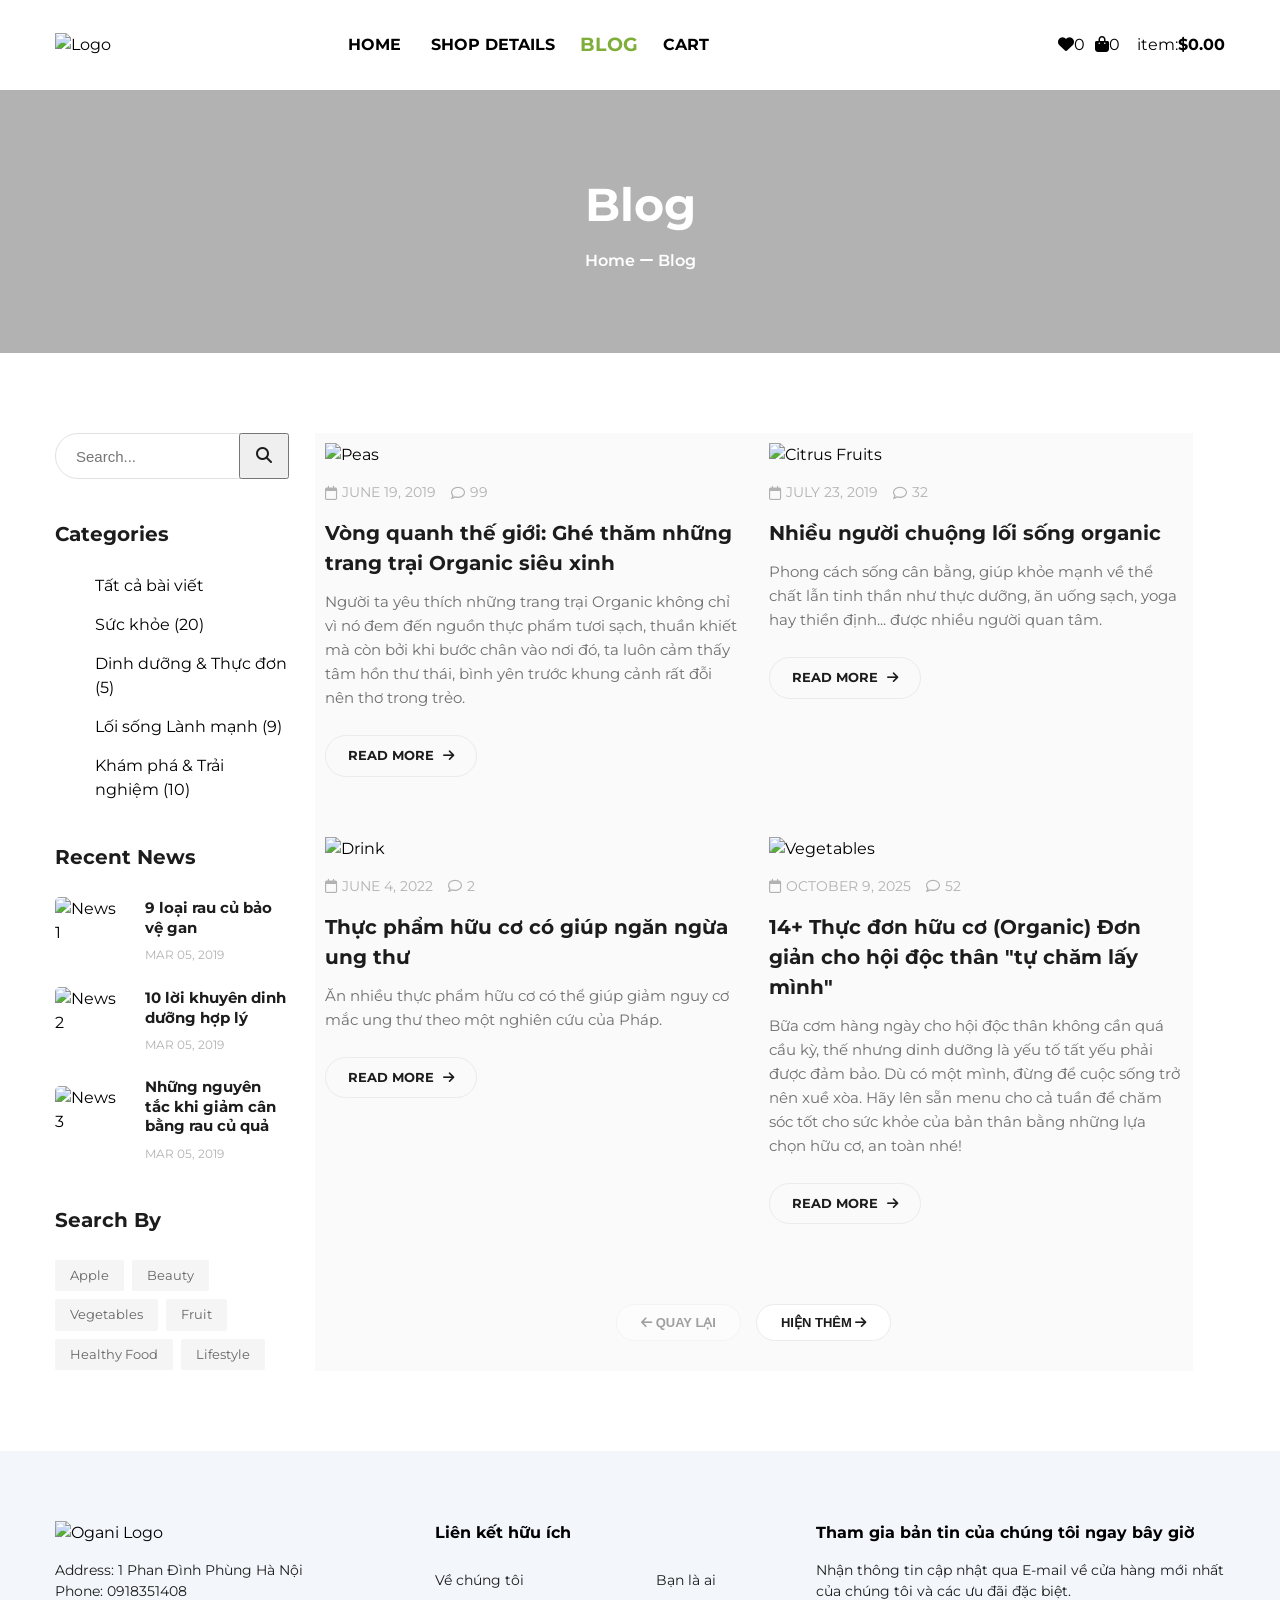
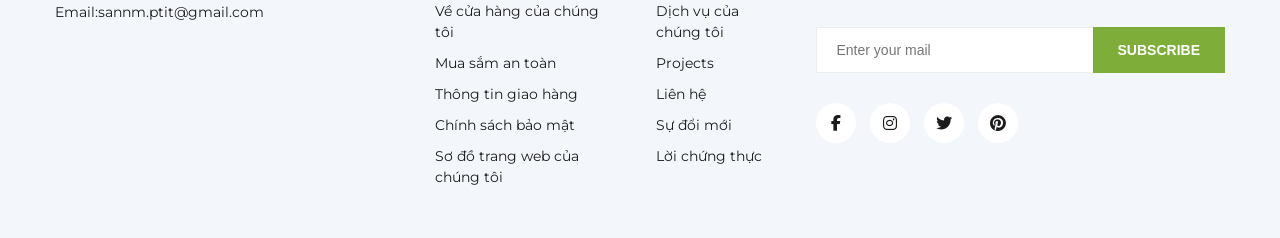
==== web/san.html @ 6c47dbf7 "up code ogani" ====
<!DOCTYPE html>
<html lang="vi">
<head>
    <meta charset="UTF-8">
    <meta name="viewport" content="width=device-width, initial-scale=1.0">
    <title>Ogani Blog - Layout Demo</title>
    <link rel="stylesheet" href="san.css">
    <link href="https://fonts.googleapis.com/css2?family=Montserrat:wght@400;700&display=swap" rel="stylesheet">
    <link rel="stylesheet" href="https://cdnjs.cloudflare.com/ajax/libs/font-awesome/6.4.0/css/all.min.css">
    <style>
  
    </style>
</head>
<body>
    <header class ="header-hai">
        <div class ="o1-hai"><a href = "hai.html"><img src = "https://preview.colorlib.com/theme/ogani/img/logo.png" alt="Logo"></a></div>
        <div class ="o2-hai">
            <nav class = "menu-hai">
                <ul>
                    <li><a href ="hai.html">HOME</a></li>
                    <li><a href ="dang.html">SHOP DETAILS</a></li>
                    <li><a href ="v.html">BLOG</a></li>
                    <li><a href ="a.html">CART</a></li>
                </ul>
            </nav>
            <div class ="cart-hai"> 
                <div class ="icon-hai">
                    <a href ="#"><div class="icon1-hai"><i class="fa fa-heart"></i><span>0</span></div></a>
                    <a href ="#"><div class="icon2-hai"><i class="fa fa-shopping-bag"></i><span>0</span></div></a>
                </div>
                <div class="cart-price-hai">item: <span><b>$0.00</b></span></div>
            </div>
        </div>
    </header>
    
    <section class="phan-khung-nen">
        <div class="container">
            <div class="khung-nen-text">
                <h2>Blog</h2>
                <span>Home <i class="fa-solid fa-minus"></i> Blog</span>
            </div>
        </div>
    </section>

    <section class="phan-blog">
        <div class="container">
            <div class="blog-cuc-o-giua">
                
                <div class="sidebar">
                    <div class="sidebar-tim-kiem">
                        <form action="#" onsubmit="event.preventDefault();">
                            <input type="text" id="search-input-hai" placeholder="Search..." autocomplete="off">
                            <button type="submit"><i class="fa-solid fa-magnifying-glass"></i></button>
                            <div class="search-dropdown-hai" id="search-dropdown-hai"></div>
                        </form>
                    </div>

                    <div class="sidebar-danh-muc">
                        <h4 class="sidebar-tieu-de">Categories</h4>
                        <ul id="category-list-hai">
                            <li><a href="#" data-cat="all">Tất cả bài viết</a></li>
                            <li><a href="#" data-cat="suc-khoe">Sức khỏe (20)</a></li>
                            <li><a href="#" data-cat="dinh-duong">Dinh dưỡng & Thực đơn (5)</a></li>
                            <li><a href="#" data-cat="loi-song">Lối sống Lành mạnh (9)</a></li>
                            <li><a href="#" data-cat="kham-pha">Khám phá & Trải nghiệm (10)</a></li>
                        </ul>
                    </div>

                    <div class="sidebar-recent-news">
                        <h4 class="sidebar-tieu-de">Recent News</h4>
                        <a href="https://hewel.com.vn/tin-tuc/rau-giai-doc-gan.html" target="_blank" class="recent-news-item">
                            <div class="recent-news-pic">
                                <img src="https://preview.colorlib.com/theme/ogani/img/blog/sidebar/sr-1.jpg" alt="News 1">
                            </div>
                            <div class="recent-news-text">
                                <h6> 9 loại rau củ bảo vệ gan</h6>
                                <span>MAR 05, 2019</span>
                            </div>
                        </a>

                        <a href="https://www.vinmec.com/vie/bai-viet/10-loi-khuyen-dinh-duong-hop-ly-vi" target="_blank" class="recent-news-item">
                            <div class="recent-news-pic">
                                <img src="https://preview.colorlib.com/theme/ogani/img/blog/sidebar/sr-2.jpg" alt="News 2">
                            </div>
                            <div class="recent-news-text">
                                <h6>10 lời khuyên dinh dưỡng hợp lý</h6>
                                <span>MAR 05, 2019</span>
                            </div>
                        </a>

                        <a href="#https://thethaokimthanh.vn/suc-khoe-dinh-duong/nhung-nguyen-tac-khi-giam-can-bang-rau-cu-qua-d9007.htm" target="_blank" class="recent-news-item">
                            <div class="recent-news-pic">
                                <img src="https://preview.colorlib.com/theme/ogani/img/blog/sidebar/sr-3.jpg" alt="News 3">
                            </div>
                            <div class="recent-news-text">
                                <h6>Những nguyên tắc khi giảm cân bằng rau củ quả</h6>
                                <span>MAR 05, 2019</span>
                            </div>
                        </a>
                    </div>

                    <div class="sidebar-tags">
                        <h4 class="sidebar-tieu-de">Search By</h4>
                        <div class="tags-list" id="tags-container-hai">
                            <a href="#">Apple</a>
                            <a href="#">Beauty</a>
                            <a href="#">Vegetables</a>
                            <a href="#">Fruit</a>
                            <a href="#">Healthy Food</a>
                            <a href="#">Lifestyle</a>
                        </div>
                    </div>

                </div>

                <div class="blog-content">
                    <div class="blog-list-new" id="blog-list-container-hai">
                        
                        <div class="blog-item-new" data-id="p1" data-category="kham-pha" data-tags="Vegetables, Healthy Food, Lifestyle">
                            <div class="blog-item-new__pic">
                                <img src="https://channel.mediacdn.vn/2019/6/19/photo-1-15609273793071452348158.jpg" alt="Peas">
                            </div>
                            <div class="blog-item-new__text">
                                <ul class="blog-item-ngay-dang">
                                    <li><i class="fa-regular fa-calendar"></i> JUNE 19, 2019</li>
                                    <li><i class="fa-regular fa-comment"></i> 99</li>
                                </ul>
                                <h5><a href="https://kenh14.vn/vong-quanh-the-gioi-ghe-tham-nhung-trang-trai-organic-sieu-xinh-20190619135942686.chn" target="_blank">Vòng quanh thế giới: Ghé thăm những trang trại Organic siêu xinh</a></h5>
                                <p>Người ta yêu thích những trang trại Organic không chỉ vì nó đem đến nguồn thực phẩm tươi sạch, thuần khiết mà còn bởi khi bước chân vào nơi đó, ta luôn cảm thấy tâm hồn thư thái, bình yên trước khung cảnh rất đỗi nên thơ trong trẻo.</p>
                                <a href="https://kenh14.vn/vong-quanh-the-gioi-ghe-tham-nhung-trang-trai-organic-sieu-xinh-20190619135942686.chn" target="_blank" class="blog-item-new-read-more">READ MORE <i class="fa-solid fa-arrow-right"></i></a>
                            </div>
                        </div>

                        <div class="blog-item-new" data-id="p2" data-category="loi-song" data-tags="Lifestyle, Beauty">
                            <div class="blog-item-new__pic">
                                <img src="https://i1-giadinh.vnecdn.net/2019/07/23/629087757-w500-8629-1563852495.png?w=0&h=0&q=100&dpr=2&fit=crop&s=7g6rC2lveNh5LzZbCZPLmA" alt="Citrus Fruits">
                            </div>
                            <div class="blog-item-new__text">
                                <ul class="blog-item-ngay-dang">
                                    <li><i class="fa-regular fa-calendar"></i> JULY 23, 2019</li>
                                    <li><i class="fa-regular fa-comment"></i> 32</li>
                                </ul>
                                <h5><a href="https://vnexpress.net/nhieu-nguoi-chuong-loi-song-organic-3956554.html" target="_blank">Nhiều người chuộng lối sống organic</a></h5>
                                <p>Phong cách sống cân bằng, giúp khỏe mạnh về thể chất lẫn tinh thần như thực dưỡng, ăn uống sạch, yoga hay thiền định... được nhiều người quan tâm.</p>
                                <a href="https://vnexpress.net/nhieu-nguoi-chuong-loi-song-organic-3956554.html" target="_blank" class="blog-item-new-read-more">READ MORE <i class="fa-solid fa-arrow-right"></i></a>
                            </div>
                        </div>

                        <div class="blog-item-new" data-id="p3" data-category="suc-khoe" data-tags="Healthy Food, Apple">
                            <div class="blog-item-new__pic">
                                <img src="https://i1-suckhoe.vnecdn.net/2022/06/02/huu-co-2605-1654162221.jpg?w=0&h=0&q=100&dpr=2&fit=crop&s=l2II19xEi4xpDpNKfzgHQw" alt="Drink">
                            </div>
                            <div class="blog-item-new__text">
                                <ul class="blog-item-ngay-dang">
                                    <li><i class="fa-regular fa-calendar"></i> JUNE 4, 2022</li>
                                    <li><i class="fa-regular fa-comment"></i> 2</li>
                                </ul>
                                <h5><a href="https://vnexpress.net/thuc-pham-huu-co-co-giup-ngan-ngua-ung-thu-4471251.html" target="_blank">Thực phẩm hữu cơ có giúp ngăn ngừa ung thư</a></h5>
                                <p>Ăn nhiều thực phẩm hữu cơ có thể giúp giảm nguy cơ mắc ung thư theo một nghiên cứu của Pháp.</p>
                                <a href="https://vnexpress.net/thuc-pham-huu-co-co-giup-ngan-ngua-ung-thu-4471251.html" target="_blank" class="blog-item-new-read-more">READ MORE <i class="fa-solid fa-arrow-right"></i></a>
                            </div>
                        </div>

                        <div class="blog-item-new" data-id="p4" data-category="dinh-duong" data-tags="Vegetables, Fruit, Healthy Food">
                            <div class="blog-item-new__pic">
                                <img src="https://cdn.hstatic.net/200001060923/file/hinh_web_ha_long_233c3c4848a04114ac97f6dff1810f82_grande.png" alt="Vegetables">
                            </div>
                            <div class="blog-item-new__text">
                                <ul class="blog-item-ngay-dang">
                                    <li><i class="fa-regular fa-calendar"></i> OCTOBER 9, 2025</li>
                                    <li><i class="fa-regular fa-comment"></i> 52</li>
                                </ul>
                                <h5><a href="https://www.organicahalong.vn/blogs/song-huu-co/14-thuc-don-huu-co-organic-don-gian-cho-hoi-doc-than-tu-cham-lay-m" target="_blank">14+ Thực đơn hữu cơ (Organic) Đơn giản cho hội độc thân "tự chăm lấy mình"</a></h5>
                                <p>Bữa cơm hàng ngày cho hội độc thân không cần quá cầu kỳ, thế nhưng dinh dưỡng là yếu tố tất yếu phải được đảm bảo. Dù có một mình, đừng để cuộc sống trở nên xuề xòa. Hãy lên sẵn menu cho cả tuần để chăm sóc tốt cho sức khỏe của bản thân bằng những lựa chọn hữu cơ, an toàn nhé!</p>
                                <a href="https://www.organicahalong.vn/blogs/song-huu-co/14-thuc-don-huu-co-organic-don-gian-cho-hoi-doc-than-tu-cham-lay-m" target="_blank" class="blog-item-new-read-more">READ MORE <i class="fa-solid fa-arrow-right"></i></a>
                            </div>
                        </div>

                        <div class="blog-item-new" data-id="p5" data-category="suc-khoe" data-tags="Vegetables, Healthy Food">
                            <div class="blog-item-new__pic">
                                <img src="https://preview.colorlib.com/theme/ogani/img/blog/blog-1.jpg" alt="Sinh tố xanh">
                            </div>
                            <div class="blog-item-new__text">
                                <ul class="blog-item-ngay-dang">
                                    <li><i class="fa-regular fa-calendar"></i> NOVEMBER 12, 2025</li>
                                    <li><i class="fa-regular fa-comment"></i> 18</li>
                                </ul>
                                <h5><a href="#">Sinh tố xanh - Xu hướng giải độc cơ thể tự nhiên</a></h5>
                                <p>Khám phá công thức sinh tố xanh từ rau cải xoăn, táo và dưa leo giúp tăng cường hệ miễn dịch và làm sạch làn da tự nhiên từ bên trong.</p>
                                <a href="#" class="blog-item-new-read-more">READ MORE <i class="fa-solid fa-arrow-right"></i></a>
                            </div>
                        </div>

                        <div class="blog-item-new" data-id="p6" data-category="dinh-duong" data-tags="Fruit, Apple">
                            <div class="blog-item-new__pic">
                                <img src="https://preview.colorlib.com/theme/ogani/img/blog/blog-2.jpg" alt="Quả mọng">
                            </div>
                            <div class="blog-item-new__text">
                                <ul class="blog-item-ngay-dang">
                                    <li><i class="fa-regular fa-calendar"></i> DECEMBER 05, 2025</li>
                                    <li><i class="fa-regular fa-comment"></i> 45</li>
                                </ul>
                                <h5><a href="#">Top 5 loại quả mọng giàu chất chống oxy hóa nhất</a></h5>
                                <p>Bổ sung các loại quả như việt quất, dâu tây vào thực đơn hàng ngày để bảo vệ tế bào tốt hơn và làm chậm lão hóa vô cùng hiệu quả.</p>
                                <a href="#" class="blog-item-new-read-more">READ MORE <i class="fa-solid fa-arrow-right"></i></a>
                            </div>
                        </div>

                    </div>

                    <div class="pagination-container-hai">
                        <button class="btn-pagination-hai" id="btn-prev-hai"><i class="fa-solid fa-arrow-left"></i> Quay lại</button>
                        <button class="btn-pagination-hai" id="btn-next-hai">Hiện thêm <i class="fa-solid fa-arrow-right"></i></button>
                    </div>
                </div>

            </div>
        </div>
    </section>

    <footer class="footer">
        <div class="container">
            <div class="footer-content">
                <div class="footer-about">
                    <a href="#" class="footer-logo"><img src="https://preview.colorlib.com/theme/ogani/img/logo.png" alt="Ogani Logo"></a>
                    <ul>
                        <li>Address: 1 Phan Đình Phùng Hà Nội</li>
                        <li>Phone: 0918351408</li>
                        <li>Email:sannm.ptit@gmail.com</li>
                    </ul>
                </div>

                <div class="footer-links">
                    <h6>Liên kết hữu ích</h6>
                    <div class="footer-links-group">
                        <ul>
                            <li><a href="#">Về chúng tôi</a></li>
                            <li><a href="#">Về cửa hàng của chúng tôi</a></li>
                            <li><a href="#">Mua sắm an toàn</a></li>
                            <li><a href="#">Thông tin giao hàng</a></li>
                            <li><a href="#">Chính sách bảo mật</a></li>
                            <li><a href="#">Sơ đồ trang web của chúng tôi</a></li>
                        </ul>
                        <ul>
                            <li><a href="#">Bạn là ai</a></li>
                            <li><a href="#">Dịch vụ của chúng tôi</a></li>
                            <li><a href="#">Projects</a></li>
                            <li><a href="#">Liên hệ</a></li>
                            <li><a href="#">Sự đổi mới</a></li>
                            <li><a href="#">Lời chứng thực</a></li>
                        </ul>
                    </div>
                </div>

                <div class="footer-newsletter">
                    <h6>Tham gia bản tin của chúng tôi ngay bây giờ</h6>
                    <p>Nhận thông tin cập nhật qua E-mail về cửa hàng mới nhất của chúng tôi và các ưu đãi đặc biệt.</p>
                    <form action="#" class="newsletter-form">
                        <input type="text" placeholder="Enter your mail">
                        <button type="submit">SUBSCRIBE</button>
                    </form>
                    <div class="footer-social">
                        <a href="#"><i class="fa-brands fa-facebook-f"></i></a>
                        <a href="#"><i class="fa-brands fa-instagram"></i></a>
                        <a href="#"><i class="fa-brands fa-twitter"></i></a>
                        <a href="#"><i class="fa-brands fa-pinterest"></i></a>
                    </div>
                </div>
            </div>
        </div>
    </footer>

    <script src="san.js"></script>
</body>
</html>
---- web/san.css ----
body {
            font-family: 'Montserrat', sans-serif;
            line-height: 1.5;
            margin: 0;
        }
        
            :root {
            --primary-color-hai: #7fad39;
            --text-color-hai: #1c1c1c;
            --para-color-hai: #6f6f6f;
            --bg-gray-hai: #f5f5f5;
            --border-color-hai: #ebebeb;
        }
        * {
            margin: 0;
            box-sizing: border-box;
            list-style: none;
        }
        a {
            text-decoration: none;
            color: inherit;
        }
        ul {
            list-style: none;
        }
        .header-hai {
            max-width: 1170px;
            margin: 0 auto;
            display:flex;
            height: 90px;
            align-items: center;
        }
        .o1-hai {
            width: calc(25% - 25px);
            margin-right:25px;
        }
        .o2-hai {
            display:flex;
            width: 75%;
        }
        .menu-hai {
            width: 70%;
            font-weight: bold;
        }
        .menu-hai ul {
            display: flex;
            padding-left: 0;
            gap: 30px;
        }
        .menu-hai ul li:nth-child(3){
            transform: scale(1.2); 
            color: #7fad39;
        }
        .menu-hai ul li:hover {
            transform: scale(1.2); 
            transition: transform 0.5s;
            color: #7fad39;
        }
        .cart-hai {
            width: 30%;
            display: flex;
            justify-content: flex-end;
        }
        .icon-hai {
            display: flex;
            width: 60%;
            padding-left: 10px; 
            display: flex;
            gap:10px;
            justify-content: flex-end;
        }
        .icon-hai a:hover {
            transform: scale(1.2); 
            transition: transform 0.5s;
            color: #7fad39;
        }
        .cart-price-hai {
            width: 40%;
            display: flex;
            justify-content: flex-end;
        }
        .container {
            max-width: 1170px;
           margin: 0 auto;
        }
        .phan-khung-nen {
            background-image: url('https://images.unsplash.com/photo-1592924357228-91a4daadcfea?ixlib=rb-4.0.3&auto=format&fit=crop&w=1920&q=80');
            background-size: cover;
            background-position: center;
            padding: 80px 0;
            text-align: center;
            position: relative;
        }

        .phan-khung-nen::after {
            content: "";
            position: absolute;
            top: 0;
            left: 0; 
            width: 100%; 
            height: 100%;
            background: rgba(0, 0, 0, 0.3);
            z-index: 1;
        }

        .khung-nen-text {
            position: relative;
            z-index: 2;
            color: #ffffff;
        }

        .khung-nen-text h2 {
            font-size: 46px;
            font-weight: 700;
            margin-bottom: 10px;
        }

        .khung-nen-text span {
            font-size: 16px;
            font-weight: 600;
        }
        .phan-blog {
            padding: 80px 0;
        }

        .blog-cuc-o-giua {
            display: flex;
            flex-wrap: wrap;
            gap: 26px;
        }
        .blog-content {
            width: calc(75% );
            background: #fafafa;
            
        }

        .sidebar {
            width: 20%;
        }

        .sidebar-tieu-de {
            font-size: 20px;
            font-weight: 700;
            margin-bottom: 25px;
            color: #1c1c1c;
        }
        .sidebar-tim-kiem {
            margin-bottom: 40px;
        }

        .sidebar-tim-kiem form {
            position: relative;
            width: 100%;
        }

        .sidebar-tim-kiem input {
            width: 100%;
            height: 46px;
            border: 1px solid #e1e1e1;
            border-radius: 25px;
            padding-left: 20px;
            padding-right: 50px;
            font-size: 15px;
            color: #666;
        }
        .sidebar-tim-kiem button {
            position: absolute;
            right: 0;
            top: 0;
            height: 100%;
            width: 50px;
            font-size: 16px;
            color: #1c1c1c;
            
        }

        .sidebar-danh-muc {
            margin-bottom: 40px;
        }

        .sidebar-danh-muc ul li {
            margin-bottom: 15px;
        }


        .sidebar-recent-news {
            margin-bottom: 40px;
        }

        .recent-news-item {
            display: flex;
            align-items: center;
            margin-bottom: 20px;
        }
        .recent-news-pic {
            width: 70px;
            height: 70px;
            flex-shrink: 0;
            margin-right: 20px;
        }

        .recent-news-pic img {
            width: 100%;
            height: 100%;
            border-radius: 5px;
        }
        .recent-news-text h6 {
            font-size: 15px;
            color: #1c1c1c;
            font-weight: 700;
            margin-bottom: 5px;
            line-height: 1.3;
        }

        .recent-news-text span {
            font-size: 12px;
            color: #b2b2b2;
        }

        .recent-news-item:hover .recent-news-text h6 {
            color: #7fad39;
        }

        .tags-list {
            display: flex;
            flex-wrap: wrap;
            gap: 8px;
        }

        .tags-list a {
            font-size: 13px;
            color: #666666;
            background: #f5f5f5;
            padding: 6px 15px;
            border-radius: 2px;
        }

        .tags-list a:hover {
            background: #7fad39;
            color: #ffffff;
            transform: scale(1.2); 
            transition: transform 0.5s;
        }

        .footer {
            background: #f3f6fa;
            padding-top: 70px;
            padding-bottom: 40px;
            width: 100%;
        }

        .footer-content {
            display: flex;
            justify-content: space-between;
        }

        .footer-about {
            width: 30%;
        }

        .footer-logo {
            margin-bottom: 15px;
            display: block;
        }
        .footer-logo img {
        max-width: 100%;
        height: auto; 
        display: block;
        } 

        .footer-logo span {
            color: #7fad39;
        }

        .footer-about ul li {
            font-size: 14px;
            color: #1c1c1c;
        }

        .footer-links {
            width: 30%;
        }

        .footer-links h6 {
            font-size: 16px;
            font-weight: 700;
            margin-bottom: 25px;
        }

        .footer-links-group {
            display: flex;
            gap: 40px;
        }

        .footer-links ul li {
            margin-bottom: 10px;
            font-size: 14px;
            color: #1c1c1c;
        }

        .footer-links ul li:hover {
            color: #7fad39;
            transform: scale(1.2);
            transition: transform 0.5s;
        }

        .footer-newsletter {
            width: 35%;
        }

        .footer-newsletter h6 {
            font-size: 16px;
            font-weight: 700;
            margin-bottom: 15px;
        }

        .footer-newsletter p {
            font-size: 14px;
            color: #1c1c1c;
            margin-bottom: 25px;
        }

        .newsletter-form {
            position: relative;
            margin-bottom: 30px;
        }

        .newsletter-form input {
            width: 100%;
            height: 46px;
            padding-left: 20px;
            font-size: 14px;
            border: 1px solid #ededed;
        }

        .newsletter-form button {
            position: absolute;
            right: 0;
            top: 0;
            height: 100%;
            padding: 0 25px;
            background: #7fad39;
            color: #ffffff;
            border: none;
            font-weight: 700;
            font-size: 14px;
        }

        .footer-social a {
            display: inline-flex;
            width: 40px;
            height: 40px;
            background: #ffffff;
            color: #1c1c1c;
            border-radius: 50%;
            align-items: center;
            justify-content: center;
            margin-right: 10px;
        }

        .footer-social a:hover {
            background: #7fad39;
            color: #ffffff;
            transform: scale(1.2); 
            transition: transform 0.5s;
        }

        .blog-list-new {
            display: flex;
            flex-wrap: wrap;
            gap: 30px;
            padding: 10px;
        }
        .blog-item-new {
            width: calc(50% - 15px);
            margin-bottom: 30px;
        }
        .blog-item-new__pic img {
            width: 100%;
            height: 250px;
            object-fit: cover;
        }
        .blog-item-new__text {
            padding-top: 15px;
        }
        .blog-item-ngay-dang {
            display: flex;
            gap: 15px;
            margin-bottom: 15px;
            padding: 0;
        }
        .blog-item-ngay-dang li {
            color: #b2b2b2;
            font-size: 14px;
            display: flex;
            align-items: center;
            gap: 5px;
        }
        .blog-item-new__text h5 {
            margin-bottom: 12px;
            font-size: 20px;
        }
        .blog-item-new__text h5 a {
            color: #1c1c1c;
            font-weight: 700;
        }
        .blog-item-new__text h5 a:hover {
            color: #7fad39;
        }
        .blog-item-new__text p {
            color: #6f6f6f;
            font-size: 15px;
            margin-bottom: 25px;
            line-height: 1.6;
        }
        .blog-item-new-read-more {
            display: inline-block;
            padding: 10px 22px;
            border: 1px solid #ebebeb;
            border-radius: 50px;
            color: #1c1c1c;
            font-size: 13px;
            font-weight: 700;
            text-transform: uppercase;
            transition: all 0.3s;
        }
        .blog-item-new-read-more i {
            margin-left: 5px;
        }
        .blog-item-new-read-more:hover {
            background-color: #7fad39;
            color: #ffffff;
            border-color: #7fad39;
        }
        .footer-links-group ul{
        padding-left: 0px;
    }
.footer-about ul{
    padding-left: 0px;
}

.sidebar-tim-kiem form {
    position: relative;
}

.search-dropdown-hai {
    position: absolute;
    top: 105%;
    left: 0;
    width: 100%;
    background: #ffffff;
    border: 1px solid #e1e1e1;
    border-radius: 8px;
    box-shadow: 0 4px 10px rgba(0,0,0,0.1);
    z-index: 99;
    max-height: 280px;
    overflow-y: auto;
    display: none; 
}


.dropdown-item-hai {
    display: flex;
    align-items: center;
    padding: 10px 15px;
    cursor: pointer;
    border-bottom: 1px solid #f5f5f5;
    transition: background 0.3s;
}

.dropdown-item-hai:hover {
    background: #f9f9f9;
}

.dropdown-item-hai:last-child {
    border-bottom: none;
}

.dropdown-item-hai img {
    width: 45px;
    height: 45px;
    object-fit: cover;
    border-radius: 4px;
    margin-right: 12px;
    flex-shrink: 0;
}

.dropdown-item-hai .item-info-hai h7 {
    display: block;
    font-size: 14px;
    font-weight: 700;
    color: #1c1c1c;
    margin: 0;
    white-space: nowrap;
    overflow: hidden;
    text-overflow: ellipsis;
    max-width: 160px;
}

.pagination-container-hai {
    display: flex;
    justify-content: center;
    align-items: center;
    gap: 15px;
    margin-top: 40px;
    padding-bottom: 30px;
    width: 100%;
}

.btn-pagination-hai {
    padding: 10px 24px;
    border: 1px solid #ebebeb;
    background: #ffffff;
    color: #1c1c1c;
    font-size: 13px;
    font-weight: 700;
    text-transform: uppercase;
    border-radius: 50px;
    cursor: pointer;
    transition: all 0.3s;
}

.btn-pagination-hai:hover:not(:disabled) {
    background: #7fad39;
    color: #ffffff;
    border-color: #7fad39;
}
.btn-pagination-hai:disabled {
    opacity: 0.4;
    cursor: not-allowed;
}
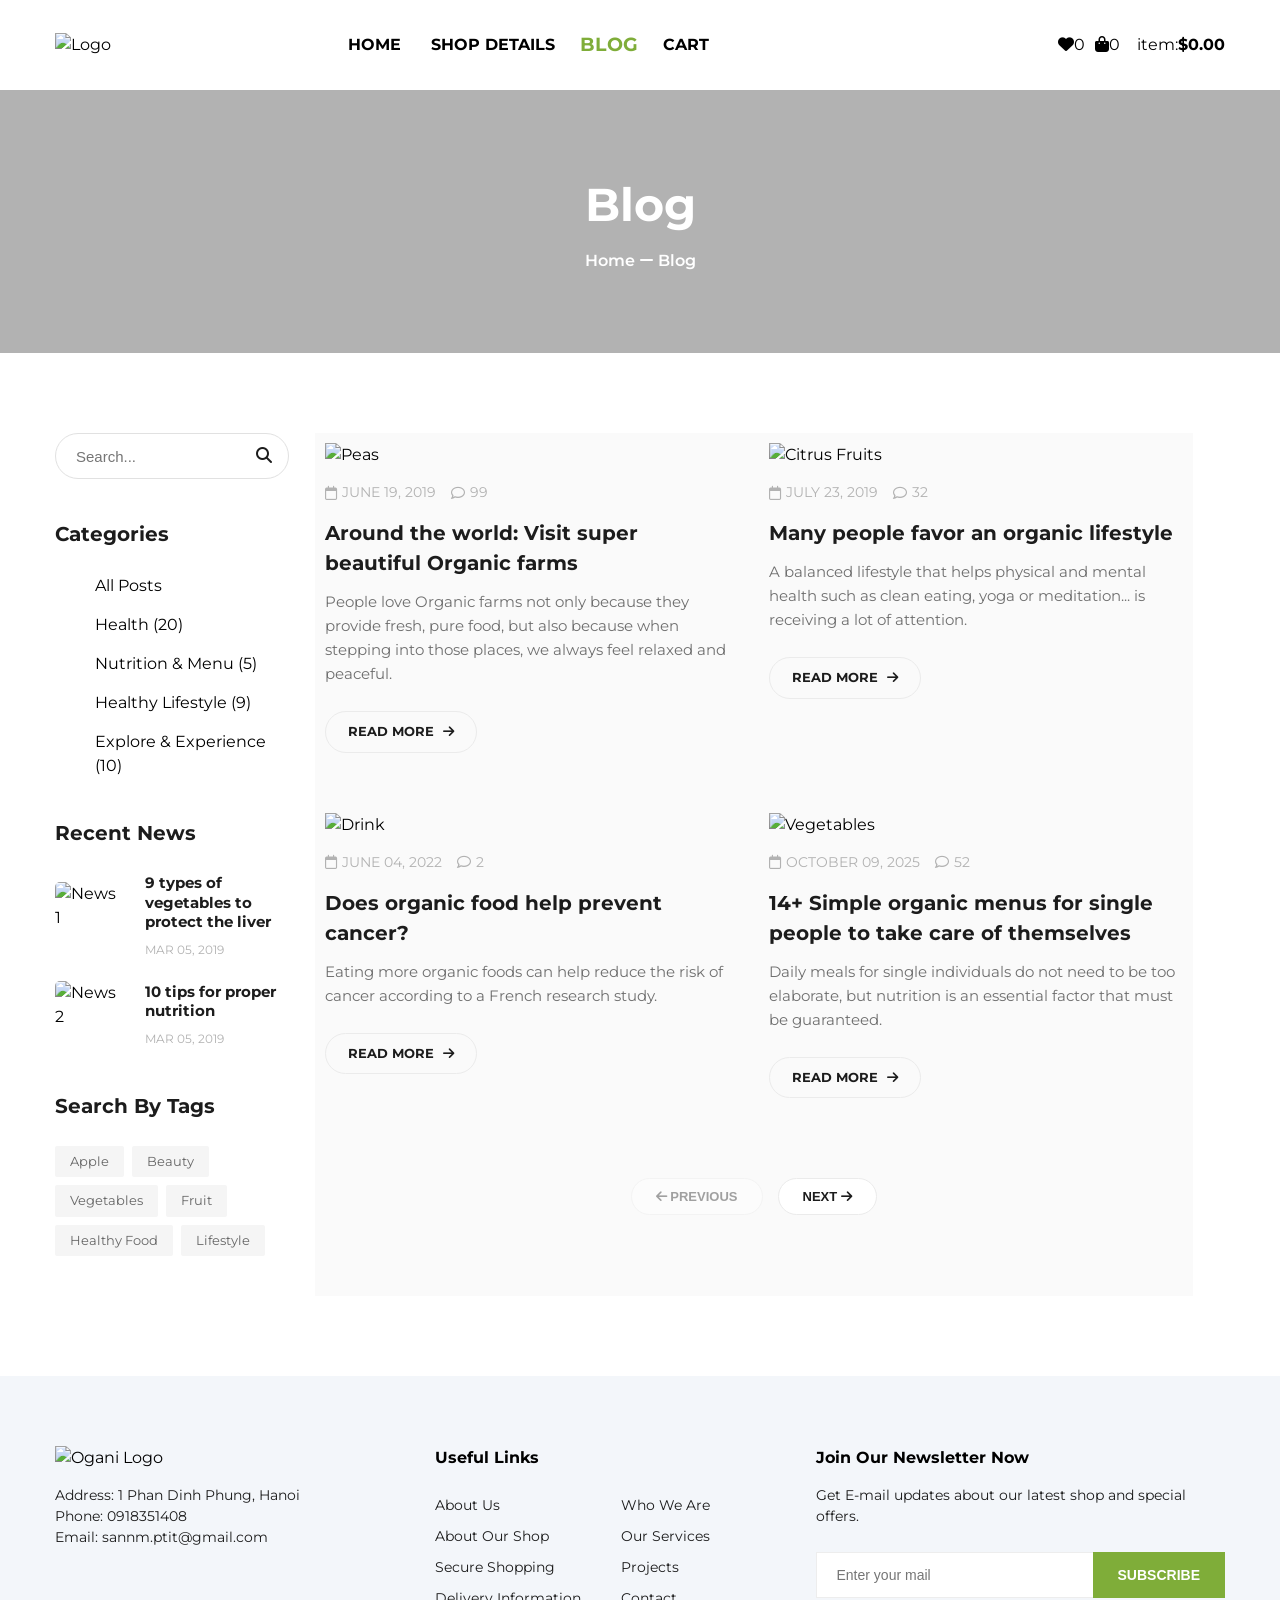
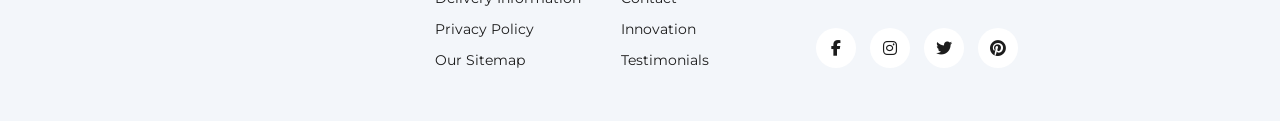
==== commit 0da206e6: "ghi chu nội dung bạn vừa sửa ở đây" ====
--- a/web/san.html
+++ b/web/san.html
@@ -1,34 +1,31 @@
 <!DOCTYPE html>
-<html lang="vi">
+<html lang="en">
 <head>
     <meta charset="UTF-8">
     <meta name="viewport" content="width=device-width, initial-scale=1.0">
-    <title>Ogani Blog - Layout Demo</title>
+    <title>Ogani Blog</title>
     <link rel="stylesheet" href="san.css">
     <link href="https://fonts.googleapis.com/css2?family=Montserrat:wght@400;700&display=swap" rel="stylesheet">
     <link rel="stylesheet" href="https://cdnjs.cloudflare.com/ajax/libs/font-awesome/6.4.0/css/all.min.css">
-    <style>
-  
-    </style>
 </head>
 <body>
-    <header class ="header-hai">
-        <div class ="o1-hai"><a href = "hai.html"><img src = "https://preview.colorlib.com/theme/ogani/img/logo.png" alt="Logo"></a></div>
-        <div class ="o2-hai">
-            <nav class = "menu-hai">
+    <header class="dau-trang-san">
+        <div class="o1-san"><a href="hai.html"><img src="https://preview.colorlib.com/theme/ogani/img/logo.png" alt="Logo"></a></div>
+        <div class="o2-san">
+            <nav class="menu-san">
                 <ul>
-                    <li><a href ="hai.html">HOME</a></li>
-                    <li><a href ="dang.html">SHOP DETAILS</a></li>
-                    <li><a href ="v.html">BLOG</a></li>
-                    <li><a href ="a.html">CART</a></li>
+                    <li><a href="hai.html">HOME</a></li>
+                    <li><a href="dang.html">SHOP DETAILS</a></li>
+                    <li><a href="v.html">BLOG</a></li>
+                    <li><a href="a.html">CART</a></li>
                 </ul>
             </nav>
-            <div class ="cart-hai"> 
-                <div class ="icon-hai">
-                    <a href ="#"><div class="icon1-hai"><i class="fa fa-heart"></i><span>0</span></div></a>
-                    <a href ="#"><div class="icon2-hai"><i class="fa fa-shopping-bag"></i><span>0</span></div></a>
-                </div>
-                <div class="cart-price-hai">item: <span><b>$0.00</b></span></div>
+            <div class="gio-hang-san"> 
+                <div class="icon-san">
+                    <a href="#"><div class="icon1-san"><i class="fa fa-heart"></i><span>0</span></div></a>
+                    <a href="#"><div class="icon2-san"><i class="fa fa-shopping-bag"></i><span>0</span></div></a>
+                </div>
+                <div class="gia-gio-hang-san">item: <span><b>$0.00</b></span></div>
             </div>
         </div>
     </header>
@@ -46,62 +43,52 @@
         <div class="container">
             <div class="blog-cuc-o-giua">
                 
-                <div class="sidebar">
+                <div class="thanh-ben">
                     <div class="sidebar-tim-kiem">
                         <form action="#" onsubmit="event.preventDefault();">
-                            <input type="text" id="search-input-hai" placeholder="Search..." autocomplete="off">
+                            <input type="text" id="o-tim-kiem-san" placeholder="Search..." autocomplete="off">
                             <button type="submit"><i class="fa-solid fa-magnifying-glass"></i></button>
-                            <div class="search-dropdown-hai" id="search-dropdown-hai"></div>
+                            <div class="hop-goi-y-san" id="hop-goi-y-san"></div>
                         </form>
                     </div>
 
                     <div class="sidebar-danh-muc">
                         <h4 class="sidebar-tieu-de">Categories</h4>
-                        <ul id="category-list-hai">
-                            <li><a href="#" data-cat="all">Tất cả bài viết</a></li>
-                            <li><a href="#" data-cat="suc-khoe">Sức khỏe (20)</a></li>
-                            <li><a href="#" data-cat="dinh-duong">Dinh dưỡng & Thực đơn (5)</a></li>
-                            <li><a href="#" data-cat="loi-song">Lối sống Lành mạnh (9)</a></li>
-                            <li><a href="#" data-cat="kham-pha">Khám phá & Trải nghiệm (10)</a></li>
+                        <ul id="danh-sach-danh-muc-san">
+                            <li><a href="#" data-dm="all">All Posts</a></li>
+                            <li><a href="#" data-dm="suc-khoe">Health (20)</a></li>
+                            <li><a href="#" data-dm="dinh-duong">Nutrition & Menu (5)</a></li>
+                            <li><a href="#" data-dm="loi-song">Healthy Lifestyle (9)</a></li>
+                            <li><a href="#" data-dm="kham-pha">Explore & Experience (10)</a></li>
                         </ul>
                     </div>
 
-                    <div class="sidebar-recent-news">
+                    <div class="sidebar-tin-gan-day">
                         <h4 class="sidebar-tieu-de">Recent News</h4>
-                        <a href="https://hewel.com.vn/tin-tuc/rau-giai-doc-gan.html" target="_blank" class="recent-news-item">
-                            <div class="recent-news-pic">
+                        <a href="https://hewel.com.vn/tin-tuc/rau-giai-doc-gan.html" target="_blank" class="muc-tin-gan-day">
+                            <div class="anh-tin-gan-day">
                                 <img src="https://preview.colorlib.com/theme/ogani/img/blog/sidebar/sr-1.jpg" alt="News 1">
                             </div>
-                            <div class="recent-news-text">
-                                <h6> 9 loại rau củ bảo vệ gan</h6>
+                            <div class="chu-tin-gan-day">
+                                <h6>9 types of vegetables to protect the liver</h6>
                                 <span>MAR 05, 2019</span>
                             </div>
                         </a>
 
-                        <a href="https://www.vinmec.com/vie/bai-viet/10-loi-khuyen-dinh-duong-hop-ly-vi" target="_blank" class="recent-news-item">
-                            <div class="recent-news-pic">
+                        <a href="https://www.vinmec.com/vie/bai-viet/10-loi-khuyen-dinh-duong-hop-ly-vi" target="_blank" class="muc-tin-gan-day">
+                            <div class="anh-tin-gan-day">
                                 <img src="https://preview.colorlib.com/theme/ogani/img/blog/sidebar/sr-2.jpg" alt="News 2">
                             </div>
-                            <div class="recent-news-text">
-                                <h6>10 lời khuyên dinh dưỡng hợp lý</h6>
+                            <div class="chu-tin-gan-day">
+                                <h6>10 tips for proper nutrition</h6>
                                 <span>MAR 05, 2019</span>
                             </div>
                         </a>
-
-                        <a href="#https://thethaokimthanh.vn/suc-khoe-dinh-duong/nhung-nguyen-tac-khi-giam-can-bang-rau-cu-qua-d9007.htm" target="_blank" class="recent-news-item">
-                            <div class="recent-news-pic">
-                                <img src="https://preview.colorlib.com/theme/ogani/img/blog/sidebar/sr-3.jpg" alt="News 3">
-                            </div>
-                            <div class="recent-news-text">
-                                <h6>Những nguyên tắc khi giảm cân bằng rau củ quả</h6>
-                                <span>MAR 05, 2019</span>
-                            </div>
-                        </a>
-                    </div>
-
-                    <div class="sidebar-tags">
-                        <h4 class="sidebar-tieu-de">Search By</h4>
-                        <div class="tags-list" id="tags-container-hai">
+                    </div>
+
+                    <div class="sidebar-the-tag">
+                        <h4 class="sidebar-tieu-de">Search By Tags</h4>
+                        <div class="danh-sach-the" id="khung-the-tag-san">
                             <a href="#">Apple</a>
                             <a href="#">Beauty</a>
                             <a href="#">Vegetables</a>
@@ -113,104 +100,104 @@
 
                 </div>
 
-                <div class="blog-content">
-                    <div class="blog-list-new" id="blog-list-container-hai">
+                <div class="noi-dung-tin-tuc">
+                    <div class="danh-sach-bai-moi" id="blog-list-container-hai">
                         
-                        <div class="blog-item-new" data-id="p1" data-category="kham-pha" data-tags="Vegetables, Healthy Food, Lifestyle">
-                            <div class="blog-item-new__pic">
+                        <div class="bai-viet-moi" data-id="p1" data-danh-muc="kham-pha" data-the="Vegetables, Healthy Food, Lifestyle">
+                            <div class="anh-bai-moi">
                                 <img src="https://channel.mediacdn.vn/2019/6/19/photo-1-15609273793071452348158.jpg" alt="Peas">
                             </div>
-                            <div class="blog-item-new__text">
+                            <div class="chu-bai-moi">
                                 <ul class="blog-item-ngay-dang">
                                     <li><i class="fa-regular fa-calendar"></i> JUNE 19, 2019</li>
                                     <li><i class="fa-regular fa-comment"></i> 99</li>
                                 </ul>
-                                <h5><a href="https://kenh14.vn/vong-quanh-the-gioi-ghe-tham-nhung-trang-trai-organic-sieu-xinh-20190619135942686.chn" target="_blank">Vòng quanh thế giới: Ghé thăm những trang trại Organic siêu xinh</a></h5>
-                                <p>Người ta yêu thích những trang trại Organic không chỉ vì nó đem đến nguồn thực phẩm tươi sạch, thuần khiết mà còn bởi khi bước chân vào nơi đó, ta luôn cảm thấy tâm hồn thư thái, bình yên trước khung cảnh rất đỗi nên thơ trong trẻo.</p>
-                                <a href="https://kenh14.vn/vong-quanh-the-gioi-ghe-tham-nhung-trang-trai-organic-sieu-xinh-20190619135942686.chn" target="_blank" class="blog-item-new-read-more">READ MORE <i class="fa-solid fa-arrow-right"></i></a>
-                            </div>
-                        </div>
-
-                        <div class="blog-item-new" data-id="p2" data-category="loi-song" data-tags="Lifestyle, Beauty">
-                            <div class="blog-item-new__pic">
+                                <h5><a href="https://kenh14.vn/vong-quanh-the-gioi-ghe-tham-nhung-trang-trai-organic-sieu-xinh-20190619135942686.chn" target="_blank">Around the world: Visit super beautiful Organic farms</a></h5>
+                                <p>People love Organic farms not only because they provide fresh, pure food, but also because when stepping into those places, we always feel relaxed and peaceful.</p>
+                                <a href="https://kenh14.vn/vong-quanh-the-gioi-ghe-tham-nhung-trang-trai-organic-sieu-xinh-20190619135942686.chn" target="_blank" class="bai-moi-doc-them">READ MORE <i class="fa-solid fa-arrow-right"></i></a>
+                            </div>
+                        </div>
+
+                        <div class="bai-viet-moi" data-id="p2" data-danh-muc="loi-song" data-the="Lifestyle, Beauty">
+                            <div class="anh-bai-moi">
                                 <img src="https://i1-giadinh.vnecdn.net/2019/07/23/629087757-w500-8629-1563852495.png?w=0&h=0&q=100&dpr=2&fit=crop&s=7g6rC2lveNh5LzZbCZPLmA" alt="Citrus Fruits">
                             </div>
-                            <div class="blog-item-new__text">
+                            <div class="chu-bai-moi">
                                 <ul class="blog-item-ngay-dang">
                                     <li><i class="fa-regular fa-calendar"></i> JULY 23, 2019</li>
                                     <li><i class="fa-regular fa-comment"></i> 32</li>
                                 </ul>
-                                <h5><a href="https://vnexpress.net/nhieu-nguoi-chuong-loi-song-organic-3956554.html" target="_blank">Nhiều người chuộng lối sống organic</a></h5>
-                                <p>Phong cách sống cân bằng, giúp khỏe mạnh về thể chất lẫn tinh thần như thực dưỡng, ăn uống sạch, yoga hay thiền định... được nhiều người quan tâm.</p>
-                                <a href="https://vnexpress.net/nhieu-nguoi-chuong-loi-song-organic-3956554.html" target="_blank" class="blog-item-new-read-more">READ MORE <i class="fa-solid fa-arrow-right"></i></a>
-                            </div>
-                        </div>
-
-                        <div class="blog-item-new" data-id="p3" data-category="suc-khoe" data-tags="Healthy Food, Apple">
-                            <div class="blog-item-new__pic">
+                                <h5><a href="https://vnexpress.net/nhieu-nguoi-chuong-loi-song-organic-3956554.html" target="_blank">Many people favor an organic lifestyle</a></h5>
+                                <p>A balanced lifestyle that helps physical and mental health such as clean eating, yoga or meditation... is receiving a lot of attention.</p>
+                                <a href="https://vnexpress.net/nhieu-nguoi-chuong-loi-song-organic-3956554.html" target="_blank" class="bai-moi-doc-them">READ MORE <i class="fa-solid fa-arrow-right"></i></a>
+                            </div>
+                        </div>
+
+                        <div class="bai-viet-moi" data-id="p3" data-danh-muc="suc-khoe" data-the="Healthy Food, Apple">
+                            <div class="anh-bai-moi">
                                 <img src="https://i1-suckhoe.vnecdn.net/2022/06/02/huu-co-2605-1654162221.jpg?w=0&h=0&q=100&dpr=2&fit=crop&s=l2II19xEi4xpDpNKfzgHQw" alt="Drink">
                             </div>
-                            <div class="blog-item-new__text">
-                                <ul class="blog-item-ngay-dang">
-                                    <li><i class="fa-regular fa-calendar"></i> JUNE 4, 2022</li>
+                            <div class="chu-bai-moi">
+                                <ul class="blog-item-ngay-dang">
+                                    <li><i class="fa-regular fa-calendar"></i> JUNE 04, 2022</li>
                                     <li><i class="fa-regular fa-comment"></i> 2</li>
                                 </ul>
-                                <h5><a href="https://vnexpress.net/thuc-pham-huu-co-co-giup-ngan-ngua-ung-thu-4471251.html" target="_blank">Thực phẩm hữu cơ có giúp ngăn ngừa ung thư</a></h5>
-                                <p>Ăn nhiều thực phẩm hữu cơ có thể giúp giảm nguy cơ mắc ung thư theo một nghiên cứu của Pháp.</p>
-                                <a href="https://vnexpress.net/thuc-pham-huu-co-co-giup-ngan-ngua-ung-thu-4471251.html" target="_blank" class="blog-item-new-read-more">READ MORE <i class="fa-solid fa-arrow-right"></i></a>
-                            </div>
-                        </div>
-
-                        <div class="blog-item-new" data-id="p4" data-category="dinh-duong" data-tags="Vegetables, Fruit, Healthy Food">
-                            <div class="blog-item-new__pic">
+                                <h5><a href="https://vnexpress.net/thuc-pham-huu-co-co-giup-ngan-ngua-ung-thu-4471251.html" target="_blank">Does organic food help prevent cancer?</a></h5>
+                                <p>Eating more organic foods can help reduce the risk of cancer according to a French research study.</p>
+                                <a href="https://vnexpress.net/thuc-pham-huu-co-co-giup-ngan-ngua-ung-thu-4471251.html" target="_blank" class="bai-moi-doc-them">READ MORE <i class="fa-solid fa-arrow-right"></i></a>
+                            </div>
+                        </div>
+
+                        <div class="bai-viet-moi" data-id="p4" data-danh-muc="dinh-duong" data-the="Vegetables, Fruit, Healthy Food">
+                            <div class="anh-bai-moi">
                                 <img src="https://cdn.hstatic.net/200001060923/file/hinh_web_ha_long_233c3c4848a04114ac97f6dff1810f82_grande.png" alt="Vegetables">
                             </div>
-                            <div class="blog-item-new__text">
-                                <ul class="blog-item-ngay-dang">
-                                    <li><i class="fa-regular fa-calendar"></i> OCTOBER 9, 2025</li>
+                            <div class="chu-bai-moi">
+                                <ul class="blog-item-ngay-dang">
+                                    <li><i class="fa-regular fa-calendar"></i> OCTOBER 09, 2025</li>
                                     <li><i class="fa-regular fa-comment"></i> 52</li>
                                 </ul>
-                                <h5><a href="https://www.organicahalong.vn/blogs/song-huu-co/14-thuc-don-huu-co-organic-don-gian-cho-hoi-doc-than-tu-cham-lay-m" target="_blank">14+ Thực đơn hữu cơ (Organic) Đơn giản cho hội độc thân "tự chăm lấy mình"</a></h5>
-                                <p>Bữa cơm hàng ngày cho hội độc thân không cần quá cầu kỳ, thế nhưng dinh dưỡng là yếu tố tất yếu phải được đảm bảo. Dù có một mình, đừng để cuộc sống trở nên xuề xòa. Hãy lên sẵn menu cho cả tuần để chăm sóc tốt cho sức khỏe của bản thân bằng những lựa chọn hữu cơ, an toàn nhé!</p>
-                                <a href="https://www.organicahalong.vn/blogs/song-huu-co/14-thuc-don-huu-co-organic-don-gian-cho-hoi-doc-than-tu-cham-lay-m" target="_blank" class="blog-item-new-read-more">READ MORE <i class="fa-solid fa-arrow-right"></i></a>
-                            </div>
-                        </div>
-
-                        <div class="blog-item-new" data-id="p5" data-category="suc-khoe" data-tags="Vegetables, Healthy Food">
-                            <div class="blog-item-new__pic">
-                                <img src="https://preview.colorlib.com/theme/ogani/img/blog/blog-1.jpg" alt="Sinh tố xanh">
-                            </div>
-                            <div class="blog-item-new__text">
+                                <h5><a href="https://www.organicahalong.vn/blogs/song-huu-co/14-thuc-don-huu-co-organic-don-gian-cho-hoi-doc-than-tu-cham-lay-m" target="_blank">14+ Simple organic menus for single people to take care of themselves</a></h5>
+                                <p>Daily meals for single individuals do not need to be too elaborate, but nutrition is an essential factor that must be guaranteed.</p>
+                                <a href="https://www.organicahalong.vn/blogs/song-huu-co/14-thuc-don-huu-co-organic-don-gian-cho-hoi-doc-than-tu-cham-lay-m" target="_blank" class="bai-moi-doc-them">READ MORE <i class="fa-solid fa-arrow-right"></i></a>
+                            </div>
+                        </div>
+
+                        <div class="bai-viet-moi" data-id="p5" data-danh-muc="suc-khoe" data-the="Vegetables, Healthy Food">
+                            <div class="anh-bai-moi">
+                                <img src="https://preview.colorlib.com/theme/ogani/img/blog/blog-1.jpg" alt="Green Smoothie">
+                            </div>
+                            <div class="chu-bai-moi">
                                 <ul class="blog-item-ngay-dang">
                                     <li><i class="fa-regular fa-calendar"></i> NOVEMBER 12, 2025</li>
                                     <li><i class="fa-regular fa-comment"></i> 18</li>
                                 </ul>
-                                <h5><a href="#">Sinh tố xanh - Xu hướng giải độc cơ thể tự nhiên</a></h5>
-                                <p>Khám phá công thức sinh tố xanh từ rau cải xoăn, táo và dưa leo giúp tăng cường hệ miễn dịch và làm sạch làn da tự nhiên từ bên trong.</p>
-                                <a href="#" class="blog-item-new-read-more">READ MORE <i class="fa-solid fa-arrow-right"></i></a>
-                            </div>
-                        </div>
-
-                        <div class="blog-item-new" data-id="p6" data-category="dinh-duong" data-tags="Fruit, Apple">
-                            <div class="blog-item-new__pic">
-                                <img src="https://preview.colorlib.com/theme/ogani/img/blog/blog-2.jpg" alt="Quả mọng">
-                            </div>
-                            <div class="blog-item-new__text">
+                                <h5><a href="#">Green smoothie - The natural trend of body detoxification</a></h5>
+                                <p>Discover green smoothie recipes from kale, apples, and cucumbers that boost the immune system and cleanse the skin naturally.</p>
+                                <a href="#" class="bai-moi-doc-them">READ MORE <i class="fa-solid fa-arrow-right"></i></a>
+                            </div>
+                        </div>
+
+                        <div class="bai-viet-moi" data-id="p6" data-danh-muc="dinh-duong" data-the="Fruit, Apple">
+                            <div class="anh-bai-moi">
+                                <img src="https://preview.colorlib.com/theme/ogani/img/blog/blog-2.jpg" alt="Berries">
+                            </div>
+                            <div class="chu-bai-moi">
                                 <ul class="blog-item-ngay-dang">
                                     <li><i class="fa-regular fa-calendar"></i> DECEMBER 05, 2025</li>
                                     <li><i class="fa-regular fa-comment"></i> 45</li>
                                 </ul>
-                                <h5><a href="#">Top 5 loại quả mọng giàu chất chống oxy hóa nhất</a></h5>
-                                <p>Bổ sung các loại quả như việt quất, dâu tây vào thực đơn hàng ngày để bảo vệ tế bào tốt hơn và làm chậm lão hóa vô cùng hiệu quả.</p>
-                                <a href="#" class="blog-item-new-read-more">READ MORE <i class="fa-solid fa-arrow-right"></i></a>
-                            </div>
-                        </div>
-
-                    </div>
-
-                    <div class="pagination-container-hai">
-                        <button class="btn-pagination-hai" id="btn-prev-hai"><i class="fa-solid fa-arrow-left"></i> Quay lại</button>
-                        <button class="btn-pagination-hai" id="btn-next-hai">Hiện thêm <i class="fa-solid fa-arrow-right"></i></button>
+                                <h5><a href="#">Top 5 berries richest in antioxidants</a></h5>
+                                <p>Add fruits like blueberries and strawberries to your daily menu to protect cells better and effectively slow down aging.</p>
+                                <a href="#" class="bai-moi-doc-them">READ MORE <i class="fa-solid fa-arrow-right"></i></a>
+                            </div>
+                        </div>
+
+                    </div>
+
+                    <div class="khung-phan-trang-san">
+                        <button class="nut-phan-trang-san" id="nut-truoc-san"><i class="fa-solid fa-arrow-left"></i> PREVIOUS</button>
+                        <button class="nut-phan-trang-san" id="nut-sau-san">NEXT <i class="fa-solid fa-arrow-right"></i></button>
                     </div>
                 </div>
 
@@ -218,48 +205,48 @@
         </div>
     </section>
 
-    <footer class="footer">
+    <footer class="chan-trang">
         <div class="container">
-            <div class="footer-content">
-                <div class="footer-about">
-                    <a href="#" class="footer-logo"><img src="https://preview.colorlib.com/theme/ogani/img/logo.png" alt="Ogani Logo"></a>
+            <div class="noi-dung-chan-trang">
+                <div class="gioi-thieu-chan-trang">
+                    <a href="#" class="logo-chan-trang"><img src="https://preview.colorlib.com/theme/ogani/img/logo.png" alt="Ogani Logo"></a>
                     <ul>
-                        <li>Address: 1 Phan Đình Phùng Hà Nội</li>
+                        <li>Address: 1 Phan Dinh Phung, Hanoi</li>
                         <li>Phone: 0918351408</li>
-                        <li>Email:sannm.ptit@gmail.com</li>
+                        <li>Email: sannm.ptit@gmail.com</li>
                     </ul>
                 </div>
 
-                <div class="footer-links">
-                    <h6>Liên kết hữu ích</h6>
-                    <div class="footer-links-group">
+                <div class="lien-ket-chan-trang">
+                    <h6>Useful Links</h6>
+                    <div class="nhom-lien-ket-chan-trang">
                         <ul>
-                            <li><a href="#">Về chúng tôi</a></li>
-                            <li><a href="#">Về cửa hàng của chúng tôi</a></li>
-                            <li><a href="#">Mua sắm an toàn</a></li>
-                            <li><a href="#">Thông tin giao hàng</a></li>
-                            <li><a href="#">Chính sách bảo mật</a></li>
-                            <li><a href="#">Sơ đồ trang web của chúng tôi</a></li>
+                            <li><a href="#">About Us</a></li>
+                            <li><a href="#">About Our Shop</a></li>
+                            <li><a href="#">Secure Shopping</a></li>
+                            <li><a href="#">Delivery Information</a></li>
+                            <li><a href="#">Privacy Policy</a></li>
+                            <li><a href="#">Our Sitemap</a></li>
                         </ul>
                         <ul>
-                            <li><a href="#">Bạn là ai</a></li>
-                            <li><a href="#">Dịch vụ của chúng tôi</a></li>
+                            <li><a href="#">Who We Are</a></li>
+                            <li><a href="#">Our Services</a></li>
                             <li><a href="#">Projects</a></li>
-                            <li><a href="#">Liên hệ</a></li>
-                            <li><a href="#">Sự đổi mới</a></li>
-                            <li><a href="#">Lời chứng thực</a></li>
+                            <li><a href="#">Contact</a></li>
+                            <li><a href="#">Innovation</a></li>
+                            <li><a href="#">Testimonials</a></li>
                         </ul>
                     </div>
                 </div>
 
-                <div class="footer-newsletter">
-                    <h6>Tham gia bản tin của chúng tôi ngay bây giờ</h6>
-                    <p>Nhận thông tin cập nhật qua E-mail về cửa hàng mới nhất của chúng tôi và các ưu đãi đặc biệt.</p>
-                    <form action="#" class="newsletter-form">
+                <div class="ban-tin-chan-trang">
+                    <h6>Join Our Newsletter Now</h6>
+                    <p>Get E-mail updates about our latest shop and special offers.</p>
+                    <form action="#" class="form-nhan-tin">
                         <input type="text" placeholder="Enter your mail">
                         <button type="submit">SUBSCRIBE</button>
                     </form>
-                    <div class="footer-social">
+                    <div class="mang-xa-hoi-chan-trang">
                         <a href="#"><i class="fa-brands fa-facebook-f"></i></a>
                         <a href="#"><i class="fa-brands fa-instagram"></i></a>
                         <a href="#"><i class="fa-brands fa-twitter"></i></a>
--- a/web/san.css
+++ b/web/san.css
@@ -1,449 +1,482 @@
-        body {
-            font-family: 'Montserrat', sans-serif;
-            line-height: 1.5;
-            margin: 0;
-        }
-        
-            :root {
-            --primary-color-hai: #7fad39;
-            --text-color-hai: #1c1c1c;
-            --para-color-hai: #6f6f6f;
-            --bg-gray-hai: #f5f5f5;
-            --border-color-hai: #ebebeb;
-        }
-        * {
-            margin: 0;
-            box-sizing: border-box;
-            list-style: none;
-        }
-        a {
-            text-decoration: none;
-            color: inherit;
-        }
-        ul {
-            list-style: none;
-        }
-        .header-hai {
-            max-width: 1170px;
-            margin: 0 auto;
-            display:flex;
-            height: 90px;
-            align-items: center;
-        }
-        .o1-hai {
-            width: calc(25% - 25px);
-            margin-right:25px;
-        }
-        .o2-hai {
-            display:flex;
-            width: 75%;
-        }
-        .menu-hai {
-            width: 70%;
-            font-weight: bold;
-        }
-        .menu-hai ul {
-            display: flex;
-            padding-left: 0;
-            gap: 30px;
-        }
-        .menu-hai ul li:nth-child(3){
-            transform: scale(1.2); 
-            color: #7fad39;
-        }
-        .menu-hai ul li:hover {
-            transform: scale(1.2); 
-            transition: transform 0.5s;
-            color: #7fad39;
-        }
-        .cart-hai {
-            width: 30%;
-            display: flex;
-            justify-content: flex-end;
-        }
-        .icon-hai {
-            display: flex;
-            width: 60%;
-            padding-left: 10px; 
-            display: flex;
-            gap:10px;
-            justify-content: flex-end;
-        }
-        .icon-hai a:hover {
-            transform: scale(1.2); 
-            transition: transform 0.5s;
-            color: #7fad39;
-        }
-        .cart-price-hai {
-            width: 40%;
-            display: flex;
-            justify-content: flex-end;
-        }
-        .container {
-            max-width: 1170px;
-           margin: 0 auto;
-        }
-        .phan-khung-nen {
-            background-image: url('https://images.unsplash.com/photo-1592924357228-91a4daadcfea?ixlib=rb-4.0.3&auto=format&fit=crop&w=1920&q=80');
-            background-size: cover;
-            background-position: center;
-            padding: 80px 0;
-            text-align: center;
-            position: relative;
-        }
-
-        .phan-khung-nen::after {
-            content: "";
-            position: absolute;
-            top: 0;
-            left: 0; 
-            width: 100%; 
-            height: 100%;
-            background: rgba(0, 0, 0, 0.3);
-            z-index: 1;
-        }
-
-        .khung-nen-text {
-            position: relative;
-            z-index: 2;
-            color: #ffffff;
-        }
-
-        .khung-nen-text h2 {
-            font-size: 46px;
-            font-weight: 700;
-            margin-bottom: 10px;
-        }
-
-        .khung-nen-text span {
-            font-size: 16px;
-            font-weight: 600;
-        }
-        .phan-blog {
-            padding: 80px 0;
-        }
-
-        .blog-cuc-o-giua {
-            display: flex;
-            flex-wrap: wrap;
-            gap: 26px;
-        }
-        .blog-content {
-            width: calc(75% );
-            background: #fafafa;
-            
-        }
-
-        .sidebar {
-            width: 20%;
-        }
-
-        .sidebar-tieu-de {
-            font-size: 20px;
-            font-weight: 700;
-            margin-bottom: 25px;
-            color: #1c1c1c;
-        }
-        .sidebar-tim-kiem {
-            margin-bottom: 40px;
-        }
-
-        .sidebar-tim-kiem form {
-            position: relative;
-            width: 100%;
-        }
-
-        .sidebar-tim-kiem input {
-            width: 100%;
-            height: 46px;
-            border: 1px solid #e1e1e1;
-            border-radius: 25px;
-            padding-left: 20px;
-            padding-right: 50px;
-            font-size: 15px;
-            color: #666;
-        }
-        .sidebar-tim-kiem button {
-            position: absolute;
-            right: 0;
-            top: 0;
-            height: 100%;
-            width: 50px;
-            font-size: 16px;
-            color: #1c1c1c;
-            
-        }
-
-        .sidebar-danh-muc {
-            margin-bottom: 40px;
-        }
-
-        .sidebar-danh-muc ul li {
-            margin-bottom: 15px;
-        }
-
-
-        .sidebar-recent-news {
-            margin-bottom: 40px;
-        }
-
-        .recent-news-item {
-            display: flex;
-            align-items: center;
-            margin-bottom: 20px;
-        }
-        .recent-news-pic {
-            width: 70px;
-            height: 70px;
-            flex-shrink: 0;
-            margin-right: 20px;
-        }
-
-        .recent-news-pic img {
-            width: 100%;
-            height: 100%;
-            border-radius: 5px;
-        }
-        .recent-news-text h6 {
-            font-size: 15px;
-            color: #1c1c1c;
-            font-weight: 700;
-            margin-bottom: 5px;
-            line-height: 1.3;
-        }
-
-        .recent-news-text span {
-            font-size: 12px;
-            color: #b2b2b2;
-        }
-
-        .recent-news-item:hover .recent-news-text h6 {
-            color: #7fad39;
-        }
-
-        .tags-list {
-            display: flex;
-            flex-wrap: wrap;
-            gap: 8px;
-        }
-
-        .tags-list a {
-            font-size: 13px;
-            color: #666666;
-            background: #f5f5f5;
-            padding: 6px 15px;
-            border-radius: 2px;
-        }
-
-        .tags-list a:hover {
-            background: #7fad39;
-            color: #ffffff;
-            transform: scale(1.2); 
-            transition: transform 0.5s;
-        }
-
-        .footer {
-            background: #f3f6fa;
-            padding-top: 70px;
-            padding-bottom: 40px;
-            width: 100%;
-        }
-
-        .footer-content {
-            display: flex;
-            justify-content: space-between;
-        }
-
-        .footer-about {
-            width: 30%;
-        }
-
-        .footer-logo {
-            margin-bottom: 15px;
-            display: block;
-        }
-        .footer-logo img {
-        max-width: 100%;
-        height: auto; 
-        display: block;
-        } 
-
-        .footer-logo span {
-            color: #7fad39;
-        }
-
-        .footer-about ul li {
-            font-size: 14px;
-            color: #1c1c1c;
-        }
-
-        .footer-links {
-            width: 30%;
-        }
-
-        .footer-links h6 {
-            font-size: 16px;
-            font-weight: 700;
-            margin-bottom: 25px;
-        }
-
-        .footer-links-group {
-            display: flex;
-            gap: 40px;
-        }
-
-        .footer-links ul li {
-            margin-bottom: 10px;
-            font-size: 14px;
-            color: #1c1c1c;
-        }
-
-        .footer-links ul li:hover {
-            color: #7fad39;
-            transform: scale(1.2);
-            transition: transform 0.5s;
-        }
-
-        .footer-newsletter {
-            width: 35%;
-        }
-
-        .footer-newsletter h6 {
-            font-size: 16px;
-            font-weight: 700;
-            margin-bottom: 15px;
-        }
-
-        .footer-newsletter p {
-            font-size: 14px;
-            color: #1c1c1c;
-            margin-bottom: 25px;
-        }
-
-        .newsletter-form {
-            position: relative;
-            margin-bottom: 30px;
-        }
-
-        .newsletter-form input {
-            width: 100%;
-            height: 46px;
-            padding-left: 20px;
-            font-size: 14px;
-            border: 1px solid #ededed;
-        }
-
-        .newsletter-form button {
-            position: absolute;
-            right: 0;
-            top: 0;
-            height: 100%;
-            padding: 0 25px;
-            background: #7fad39;
-            color: #ffffff;
-            border: none;
-            font-weight: 700;
-            font-size: 14px;
-        }
-
-        .footer-social a {
-            display: inline-flex;
-            width: 40px;
-            height: 40px;
-            background: #ffffff;
-            color: #1c1c1c;
-            border-radius: 50%;
-            align-items: center;
-            justify-content: center;
-            margin-right: 10px;
-        }
-
-        .footer-social a:hover {
-            background: #7fad39;
-            color: #ffffff;
-            transform: scale(1.2); 
-            transition: transform 0.5s;
-        }
-
-        .blog-list-new {
-            display: flex;
-            flex-wrap: wrap;
-            gap: 30px;
-            padding: 10px;
-        }
-        .blog-item-new {
-            width: calc(50% - 15px);
-            margin-bottom: 30px;
-        }
-        .blog-item-new__pic img {
-            width: 100%;
-            height: 250px;
-            object-fit: cover;
-        }
-        .blog-item-new__text {
-            padding-top: 15px;
-        }
-        .blog-item-ngay-dang {
-            display: flex;
-            gap: 15px;
-            margin-bottom: 15px;
-            padding: 0;
-        }
-        .blog-item-ngay-dang li {
-            color: #b2b2b2;
-            font-size: 14px;
-            display: flex;
-            align-items: center;
-            gap: 5px;
-        }
-        .blog-item-new__text h5 {
-            margin-bottom: 12px;
-            font-size: 20px;
-        }
-        .blog-item-new__text h5 a {
-            color: #1c1c1c;
-            font-weight: 700;
-        }
-        .blog-item-new__text h5 a:hover {
-            color: #7fad39;
-        }
-        .blog-item-new__text p {
-            color: #6f6f6f;
-            font-size: 15px;
-            margin-bottom: 25px;
-            line-height: 1.6;
-        }
-        .blog-item-new-read-more {
-            display: inline-block;
-            padding: 10px 22px;
-            border: 1px solid #ebebeb;
-            border-radius: 50px;
-            color: #1c1c1c;
-            font-size: 13px;
-            font-weight: 700;
-            text-transform: uppercase;
-            transition: all 0.3s;
-        }
-        .blog-item-new-read-more i {
-            margin-left: 5px;
-        }
-        .blog-item-new-read-more:hover {
-            background-color: #7fad39;
-            color: #ffffff;
-            border-color: #7fad39;
-        }
-        .footer-links-group ul{
-        padding-left: 0px;
-    }
-.footer-about ul{
-    padding-left: 0px;
+body {
+    font-family: 'Montserrat', sans-serif;
+    line-height: 1.5;
+    margin: 0;
+}
+
+:root {
+    --primary-color-san: #7fad39;
+    --text-color-san: #1c1c1c;
+    --para-color-san: #6f6f6f;
+    --bg-gray-san: #f5f5f5;
+    --border-color-san: #ebebeb;
+}
+
+* {
+    margin: 0;
+    box-sizing: border-box;
+    list-style: none;
+}
+
+a {
+    text-decoration: none;
+    color: inherit;
+}
+
+ul {
+    list-style: none;
+}
+
+.dau-trang-san {
+    max-width: 1170px;
+    margin: 0 auto;
+    display: flex;
+    height: 90px;
+    align-items: center;
+}
+
+.o1-san {
+    width: calc(25% - 25px);
+    margin-right: 25px;
+}
+
+.o2-san {
+    display: flex;
+    width: 75%;
+}
+
+.menu-san {
+    width: 70%;
+    font-weight: bold;
+}
+
+.menu-san ul {
+    display: flex;
+    padding-left: 0;
+    gap: 30px;
+}
+
+.menu-san ul li:nth-child(3) {
+    transform: scale(1.2); 
+    color: #7fad39;
+}
+
+.menu-san ul li:hover {
+    transform: scale(1.2); 
+    transition: transform 0.5s;
+    color: #7fad39;
+}
+
+.gio-hang-san {
+    width: 30%;
+    display: flex;
+    justify-content: flex-end;
+}
+
+.icon-san {
+    display: flex;
+    width: 60%;
+    padding-left: 10px; 
+    gap: 10px;
+    justify-content: flex-end;
+}
+
+.icon-san a:hover {
+    transform: scale(1.2); 
+    transition: transform 0.5s;
+    color: #7fad39;
+}
+
+.gia-gio-hang-san {
+    width: 40%;
+    display: flex;
+    justify-content: flex-end;
+}
+
+.container {
+    max-width: 1170px;
+    margin: 0 auto;
+}
+
+.phan-khung-nen {
+    background-image: url('https://images.unsplash.com/photo-1592924357228-91a4daadcfea?ixlib=rb-4.0.3&auto=format&fit=crop&w=1920&q=80');
+    background-size: cover;
+    background-position: center;
+    padding: 80px 0;
+    text-align: center;
+    position: relative;
+}
+
+.phan-khung-nen::after {
+    content: "";
+    position: absolute;
+    top: 0;
+    left: 0; 
+    width: 100%; 
+    height: 100%;
+    background: rgba(0, 0, 0, 0.3);
+    z-index: 1;
+}
+
+.khung-nen-text {
+    position: relative;
+    z-index: 2;
+    color: #ffffff;
+}
+
+.khung-nen-text h2 {
+    font-size: 46px;
+    font-weight: 700;
+    margin-bottom: 10px;
+}
+
+.khung-nen-text span {
+    font-size: 16px;
+    font-weight: 600;
+}
+
+.phan-blog {
+    padding: 80px 0;
+}
+
+.blog-cuc-o-giua {
+    display: flex;
+    flex-wrap: wrap;
+    gap: 26px;
+}
+
+.noi-dung-tin-tuc {
+    width: calc(75%);
+    background: #fafafa;
+}
+
+.thanh-ben {
+    width: 20%;
+}
+
+.sidebar-tieu-de {
+    font-size: 20px;
+    font-weight: 700;
+    margin-bottom: 25px;
+    color: #1c1c1c;
+}
+
+.sidebar-tim-kiem {
+    margin-bottom: 40px;
 }
 
 .sidebar-tim-kiem form {
     position: relative;
-}
-
-.search-dropdown-hai {
+    width: 100%;
+}
+
+.sidebar-tim-kiem input {
+    width: 100%;
+    height: 46px;
+    border: 1px solid #e1e1e1;
+    border-radius: 25px;
+    padding-left: 20px;
+    padding-right: 50px;
+    font-size: 15px;
+    color: #666;
+}
+
+.sidebar-tim-kiem button {
+    position: absolute;
+    right: 0;
+    top: 0;
+    height: 100%;
+    width: 50px;
+    font-size: 16px;
+    color: #1c1c1c;
+    background: transparent;
+    border: none;
+    cursor: pointer;
+}
+
+.sidebar-danh-muc {
+    margin-bottom: 40px;
+}
+
+.sidebar-danh-muc ul li {
+    margin-bottom: 15px;
+}
+
+.sidebar-tin-gan-day {
+    margin-bottom: 40px;
+}
+
+.muc-tin-gan-day {
+    display: flex;
+    align-items: center;
+    margin-bottom: 20px;
+}
+
+.anh-tin-gan-day {
+    width: 70px;
+    height: 70px;
+    flex-shrink: 0;
+    margin-right: 20px;
+}
+
+.anh-tin-gan-day img {
+    width: 100%;
+    height: 100%;
+    border-radius: 5px;
+}
+
+.chu-tin-gan-day h6 {
+    font-size: 15px;
+    color: #1c1c1c;
+    font-weight: 700;
+    margin-bottom: 5px;
+    line-height: 1.3;
+}
+
+.chu-tin-gan-day span {
+    font-size: 12px;
+    color: #b2b2b2;
+}
+
+.muc-tin-gan-day:hover .chu-tin-gan-day h6 {
+    color: #7fad39;
+}
+
+.sidebar-the-tag {
+    margin-bottom: 40px;
+}
+
+.danh-sach-the {
+    display: flex;
+    flex-wrap: wrap;
+    gap: 8px;
+}
+
+.danh-sach-the a {
+    font-size: 13px;
+    color: #666666;
+    background: #f5f5f5;
+    padding: 6px 15px;
+    border-radius: 2px;
+}
+
+.danh-sach-the a:hover {
+    background: #7fad39;
+    color: #ffffff;
+    transform: scale(1.2); 
+    transition: transform 0.5s;
+}
+
+.chan-trang {
+    background: #f3f6fa;
+    padding-top: 70px;
+    padding-bottom: 40px;
+    width: 100%;
+}
+
+.noi-dung-chan-trang {
+    display: flex;
+    justify-content: space-between;
+}
+
+.gioi-thieu-chan-trang {
+    width: 30%;
+}
+
+.logo-chan-trang {
+    margin-bottom: 15px;
+    display: block;
+}
+
+.logo-chan-trang img {
+    max-width: 100%;
+    height: auto; 
+    display: block;
+} 
+
+.gioi-thieu-chan-trang ul li {
+    font-size: 14px;
+    color: #1c1c1c;
+}
+
+.lien-ket-chan-trang {
+    width: 30%;
+}
+
+.lien-ket-chan-trang h6 {
+    font-size: 16px;
+    font-weight: 700;
+    margin-bottom: 25px;
+}
+
+.nhom-lien-ket-chan-trang {
+    display: flex;
+    gap: 40px;
+}
+
+.lien-ket-chan-trang ul li {
+    margin-bottom: 10px;
+    font-size: 14px;
+    color: #1c1c1c;
+}
+
+.lien-ket-chan-trang ul li:hover {
+    color: #7fad39;
+    transform: scale(1.2);
+    transition: transform 0.5s;
+}
+
+.ban-tin-chan-trang {
+    width: 35%;
+}
+
+.ban-tin-chan-trang h6 {
+    font-size: 16px;
+    font-weight: 700;
+    margin-bottom: 15px;
+}
+
+.ban-tin-chan-trang p {
+    font-size: 14px;
+    color: #1c1c1c;
+    margin-bottom: 25px;
+}
+
+.form-nhan-tin {
+    position: relative;
+    margin-bottom: 30px;
+}
+
+.form-nhan-tin input {
+    width: 100%;
+    height: 46px;
+    padding-left: 20px;
+    font-size: 14px;
+    border: 1px solid #ededed;
+}
+
+.form-nhan-tin button {
+    position: absolute;
+    right: 0;
+    top: 0;
+    height: 100%;
+    padding: 0 25px;
+    background: #7fad39;
+    color: #ffffff;
+    border: none;
+    font-weight: 700;
+    font-size: 14px;
+    cursor: pointer;
+}
+
+.mang-xa-hoi-chan-trang a {
+    display: inline-flex;
+    width: 40px;
+    height: 40px;
+    background: #ffffff;
+    color: #1c1c1c;
+    border-radius: 50%;
+    align-items: center;
+    justify-content: center;
+    margin-right: 10px;
+}
+
+.mang-xa-hoi-chan-trang a:hover {
+    background: #7fad39;
+    color: #ffffff;
+    transform: scale(1.2); 
+    transition: transform 0.5s;
+}
+
+.danh-sach-bai-moi {
+    display: flex;
+    flex-wrap: wrap;
+    gap: 30px;
+    padding: 10px;
+}
+
+.bai-viet-moi {
+    width: calc(50% - 15px);
+    margin-bottom: 30px;
+}
+
+.anh-bai-moi img {
+    width: 100%;
+    height: 250px;
+    object-fit: cover;
+}
+
+.chu-bai-moi {
+    padding-top: 15px;
+}
+
+.blog-item-ngay-dang {
+    display: flex;
+    gap: 15px;
+    margin-bottom: 15px;
+    padding: 0;
+}
+
+.blog-item-ngay-dang li {
+    color: #b2b2b2;
+    font-size: 14px;
+    display: flex;
+    align-items: center;
+    gap: 5px;
+}
+
+.chu-bai-moi h5 {
+    margin-bottom: 12px;
+    font-size: 20px;
+}
+
+.chu-bai-moi h5 a {
+    color: #1c1c1c;
+    font-weight: 700;
+}
+
+.chu-bai-moi h5 a:hover {
+    color: #7fad39;
+}
+
+.chu-bai-moi p {
+    color: #6f6f6f;
+    font-size: 15px;
+    margin-bottom: 25px;
+    line-height: 1.6;
+}
+
+.bai-moi-doc-them {
+    display: inline-block;
+    padding: 10px 22px;
+    border: 1px solid #ebebeb;
+    border-radius: 50px;
+    color: #1c1c1c;
+    font-size: 13px;
+    font-weight: 700;
+    text-transform: uppercase;
+    transition: all 0.3s;
+}
+
+.bai-moi-doc-them i {
+    margin-left: 5px;
+}
+
+.bai-moi-doc-them:hover {
+    background-color: #7fad39;
+    color: #ffffff;
+    border-color: #7fad39;
+}
+
+.nhom-lien-ket-chan-trang ul {
+    padding-left: 0px;
+}
+
+.gioi-thieu-chan-trang ul {
+    padding-left: 0px;
+}
+
+.hop-goi-y-san {
     position: absolute;
     top: 105%;
     left: 0;
@@ -458,8 +491,7 @@
     display: none; 
 }
 
-
-.dropdown-item-hai {
+.muc-goi-y-san {
     display: flex;
     align-items: center;
     padding: 10px 15px;
@@ -468,15 +500,15 @@
     transition: background 0.3s;
 }
 
-.dropdown-item-hai:hover {
+.muc-goi-y-san:hover {
     background: #f9f9f9;
 }
 
-.dropdown-item-hai:last-child {
+.muc-goi-y-san:last-child {
     border-bottom: none;
 }
 
-.dropdown-item-hai img {
+.muc-goi-y-san img {
     width: 45px;
     height: 45px;
     object-fit: cover;
@@ -485,7 +517,7 @@
     flex-shrink: 0;
 }
 
-.dropdown-item-hai .item-info-hai h7 {
+.thong-tin-muc-san h7 {
     display: block;
     font-size: 14px;
     font-weight: 700;
@@ -497,7 +529,7 @@
     max-width: 160px;
 }
 
-.pagination-container-hai {
+.khung-phan-trang-san {
     display: flex;
     justify-content: center;
     align-items: center;
@@ -507,7 +539,7 @@
     width: 100%;
 }
 
-.btn-pagination-hai {
+.nut-phan-trang-san {
     padding: 10px 24px;
     border: 1px solid #ebebeb;
     background: #ffffff;
@@ -520,12 +552,13 @@
     transition: all 0.3s;
 }
 
-.btn-pagination-hai:hover:not(:disabled) {
+.nut-phan-trang-san:hover:not(:disabled) {
     background: #7fad39;
     color: #ffffff;
     border-color: #7fad39;
 }
-.btn-pagination-hai:disabled {
+
+.nut-phan-trang-san:disabled {
     opacity: 0.4;
     cursor: not-allowed;
 }
